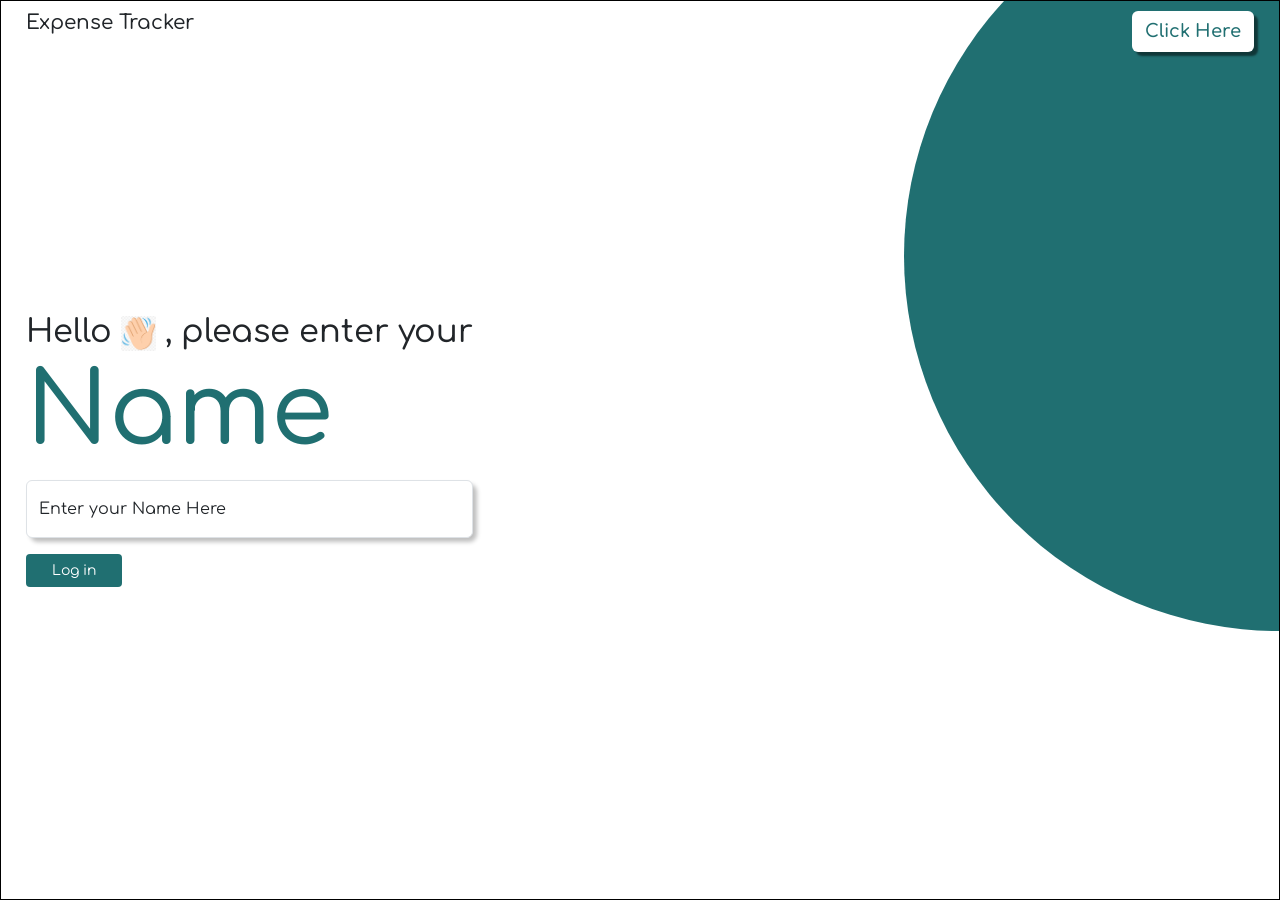
==== index.html @ 4287f47c "add index rename" ====
<!doctype html>
<html lang="en">
  <head>
    <meta charset="utf-8">
    <meta name="viewport" content="width=device-width, initial-scale=1">
    <title>Bootstrap demo</title>
    <link href="https://cdn.jsdelivr.net/npm/bootstrap@5.3.8/dist/css/bootstrap.min.css" rel="stylesheet" integrity="sha384-sRIl4kxILFvY47J16cr9ZwB07vP4J8+LH7qKQnuqkuIAvNWLzeN8tE5YBujZqJLB" crossorigin="anonymous">
    <link rel="preconnect" href="https://fonts.googleapis.com">
<link rel="preconnect" href="https://fonts.gstatic.com" crossorigin>
<link href="https://fonts.googleapis.com/css2?family=Comfortaa:wght@300..700&family=Roboto:ital,wght@0,100..900;1,100..900&family=Special+Gothic+Expanded+One&family=Zalando+Sans+Expanded:ital,wght@0,200..900;1,200..900&display=swap" rel="stylesheet">
    <link rel="stylesheet" href="./Home.css">

  </head>
  <body>
    <div class="parent">
    <div class="solid-circle"></div>
    <div class="header-home">
      <h5 class="m-0">Expense Tracker
        <img src="https://thumbs.dreamstime.com/z/wallet-filled-money-tool-icon-vector-sign-symbol-isolated-white-background-logo-concept-your-web-mobile-app-design-134168746.jpg?ct=jpeg" alt="" width="35px; height:35px;">
      </h5>
      <button class="btn btn-md" id="click-here-button">Click Here</button>
    </div>
    <div class="main-content">
      <h2 class="main-content-text">Hello
        <img src="./assets/hand-wave.png" alt="" width="35px">
        , please enter your
        <br>
        <span id="Name-tag">Name</span>
      </h2>

      <div class="form-floating mb-3">
  <input type="text" class="form-control" id="floatingInput" placeholder="name@example.com">
  <label for="floatingInput">Enter your Name Here</label>
</div>
<a href="./Tracker.html">
<button class="btn btn-sm" id="login-button">Log in</button>
</a>
    </div>
    
  </div>
  
    <script src="https://cdn.jsdelivr.net/npm/bootstrap@5.3.8/dist/js/bootstrap.bundle.min.js" integrity="sha384-FKyoEForCGlyvwx9Hj09JcYn3nv7wiPVlz7YYwJrWVcXK/BmnVDxM+D2scQbITxI" crossorigin="anonymous"></script>
    <script src="https://cdn.jsdelivr.net/npm/@popperjs/core@2.11.8/dist/umd/popper.min.js" integrity="sha384-I7E8VVD/ismYTF4hNIPjVp/Zjvgyol6VFvRkX/vR+Vc4jQkC+hVqc2pM8ODewa9r" crossorigin="anonymous"></script>
<script src="https://cdn.jsdelivr.net/npm/bootstrap@5.3.8/dist/js/bootstrap.min.js" integrity="sha384-G/EV+4j2dNv+tEPo3++6LCgdCROaejBqfUeNjuKAiuXbjrxilcCdDz6ZAVfHWe1Y" crossorigin="anonymous"></script>
  </body>
</html>
---- Home.css ----
body{
    font-family: "Comfortaa", sans-serif;
}

.parent{
    position: relative;
    border:1px black solid;
    height:100vh;
    overflow:hidden;
    display:flex;
    align-items:center;
}
.solid-circle{
    height:750px;
    width:750px;
    background:black;
    border-radius: 50%;
    position: absolute;
    right:-375px;
    top:-120px;
    background:rgb(32, 111, 113);
    z-index:1;
}
.header-home{

    display:flex;
    justify-content: space-between;
    position:absolute;
    z-index:1;
    width:100%;
    top:10px;
    padding:0px 25px;
}
#click-here-button{
    background-color:white;
    color:rgb(32, 111, 113);
    font-size:large;
    font-weight:600;
    box-shadow:4px 4px 2px rgba(0,0,0,0.50);

}
#Name-tag{
    color:rgb(32, 111, 113);
    font-size:100px;
}
.form-floating{
    box-shadow: 4px 4px 4px rgba(0,0,0,0.25);
    border-radius:8px;
}
#login-button{
    background-color: rgb(32, 111, 113);
    color:white;
    padding: 5px 25px;
}
.main-content{
    margin-left:25px;
}
@media only screen and (max-width: 768px) {
    .solid-circle{
        background:black;
        height:300px;
        width:300px;
        right:-140px;
        top:-115px;
    }
    #Name-tag{
        color:black;
    }
    #login-button{
        background-color:black;
    }
    #click-here-button{
        color:black;
    }

}
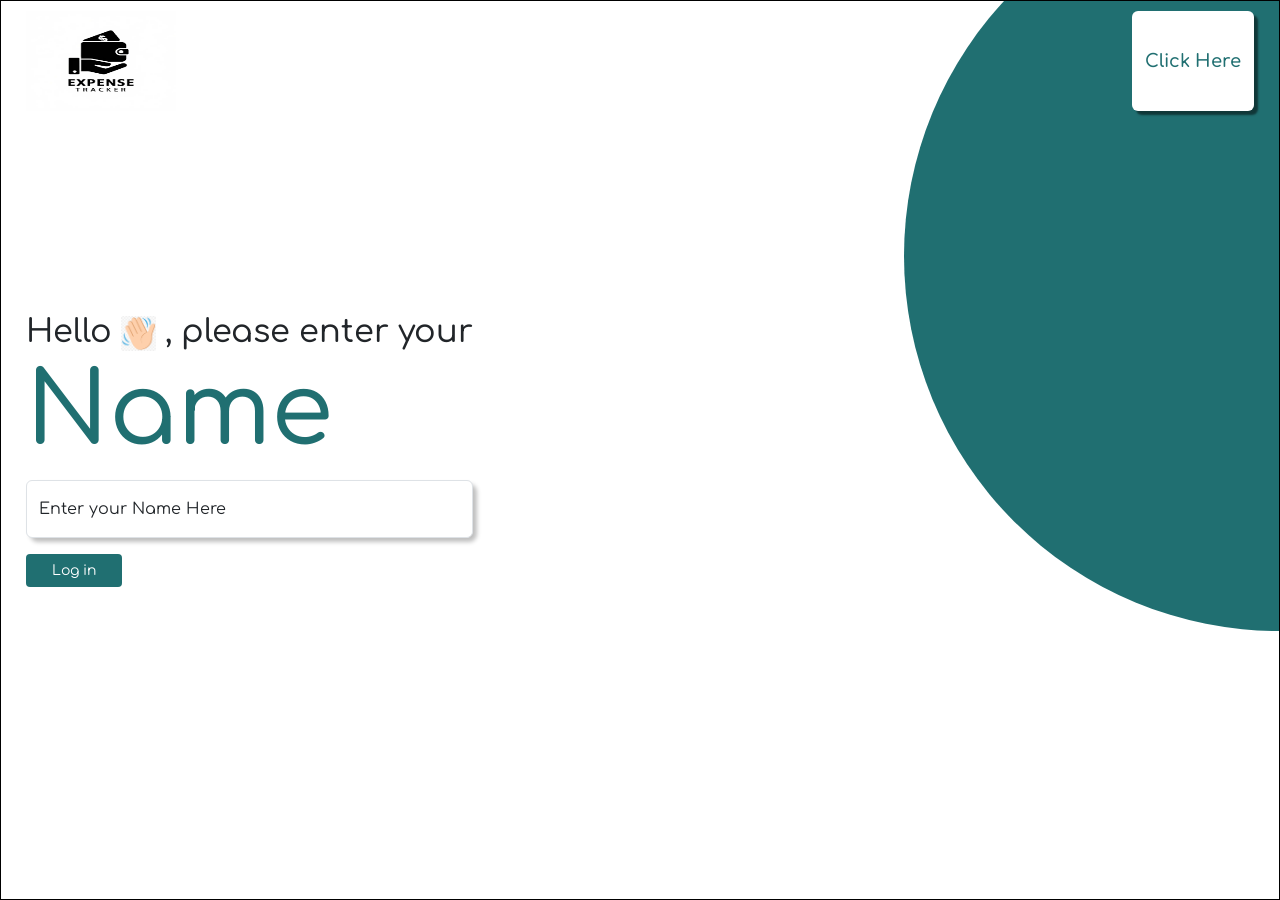
==== commit 869cfcf8: "logo-changes" ====
--- a/index.html
+++ b/index.html
@@ -3,7 +3,7 @@
   <head>
     <meta charset="utf-8">
     <meta name="viewport" content="width=device-width, initial-scale=1">
-    <title>Bootstrap demo</title>
+    <title>EXPENSE TRACKER</title>
     <link href="https://cdn.jsdelivr.net/npm/bootstrap@5.3.8/dist/css/bootstrap.min.css" rel="stylesheet" integrity="sha384-sRIl4kxILFvY47J16cr9ZwB07vP4J8+LH7qKQnuqkuIAvNWLzeN8tE5YBujZqJLB" crossorigin="anonymous">
     <link rel="preconnect" href="https://fonts.googleapis.com">
 <link rel="preconnect" href="https://fonts.gstatic.com" crossorigin>
@@ -15,8 +15,8 @@
     <div class="parent">
     <div class="solid-circle"></div>
     <div class="header-home">
-      <h5 class="m-0">Expense Tracker
-        <img src="https://thumbs.dreamstime.com/z/wallet-filled-money-tool-icon-vector-sign-symbol-isolated-white-background-logo-concept-your-web-mobile-app-design-134168746.jpg?ct=jpeg" alt="" width="35px; height:35px;">
+      <h5 class="m-0">
+        <img src="./assets/expense-head-logo.png" alt="" width=150px; height=100px;>
       </h5>
       <button class="btn btn-md" id="click-here-button">Click Here</button>
     </div>
